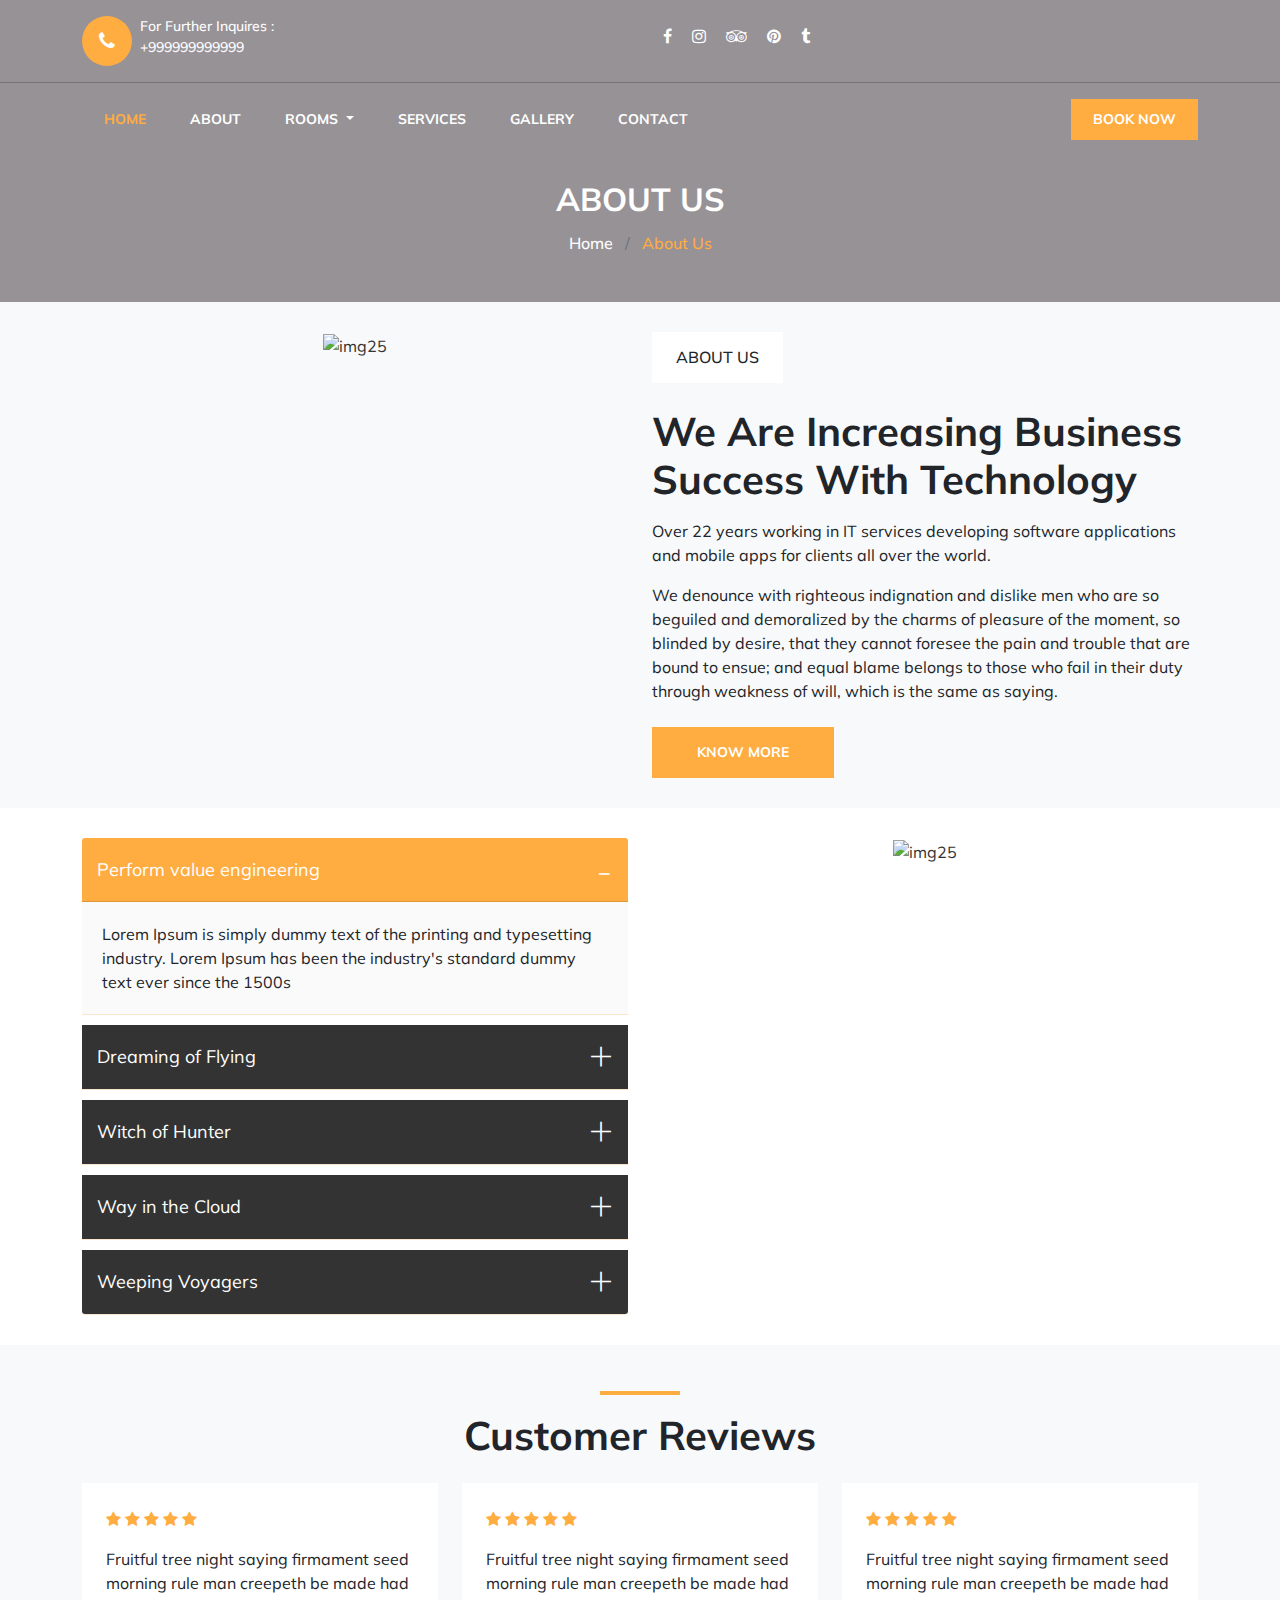
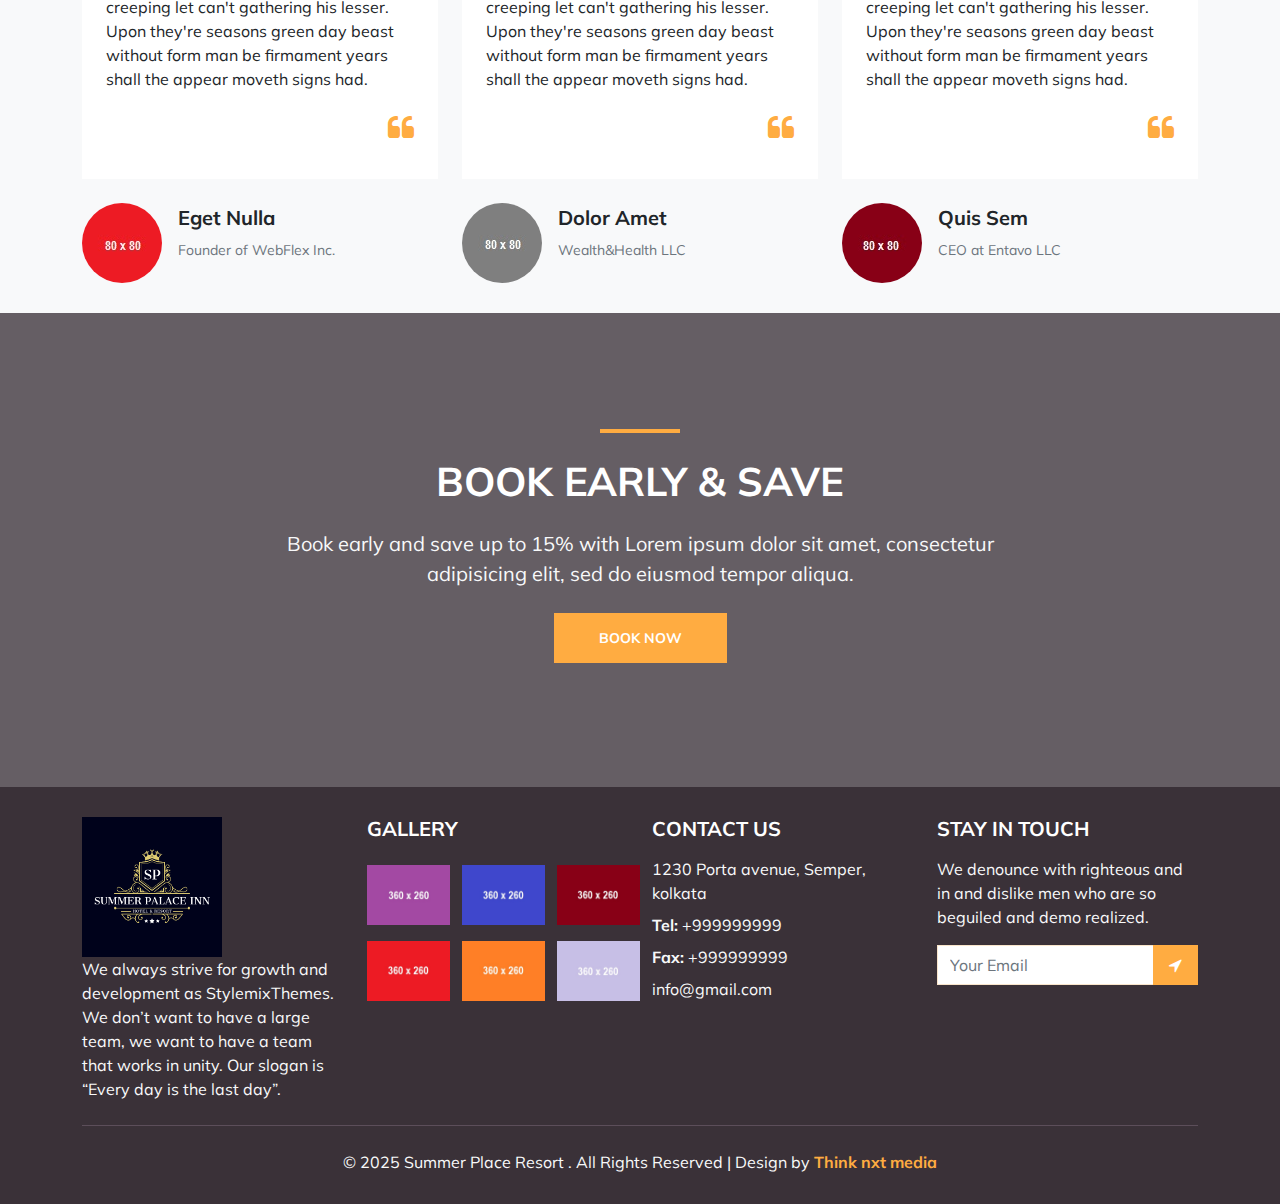
==== about.html @ 3b983e89 "first commit" ====
<!DOCTYPE html>
<html lang="en">
  <head>
    <meta charset="utf-8" />
    <meta http-equiv="X-UA-Compatible" content="IE=edge" />
    <meta name="viewport" content="width=device-width, initial-scale=1" />
    <title>Hotells</title>
    <link href="css/bootstrap.min.css" rel="stylesheet" />
    <link href="css/font-awesome.min.css" rel="stylesheet" />
    <link href="css/global.css" rel="stylesheet" />
    <link href="css/about.css" rel="stylesheet" />
    <link
      href="https://fonts.googleapis.com/css2?family=Mulish:wght@500&display=swap"
      rel="stylesheet"
    />
    <script src="js/bootstrap.bundle.min.js"></script>
  </head>
  <body>
    <div class="main_about">
      <div class="main_o1">
        <section id="top" class="pt-3 pb-3">
          <div class="container-xl">
            <div class="row top_1">
              <div class="col-md-4">
                <div class="top_1l">
                  <span
                    class="d-inline-block bg_yell rounded-circle float-start me-2 text-center"
                    ><a href="#"><i class="fa fa-phone text-white"></i></a
                  ></span>
                  <h6 class="mb-0 lh-base font_14">
                    <a class="text-white" href="#"
                      >For Further Inquires : <br />
                      +999999999999</a
                    >
                  </h6>
                </div>
              </div>
            

              <div class="col-md-4">
                <div class="top_1r mt-2 text-end">
                  <ul class="mb-0">
                    <li class="d-inline-block">
                      <a class="text-white" href="#"
                        ><i class="fa fa-facebook"></i
                      ></a>
                    </li>
                    <li class="d-inline-block">
                      <a class="text-white" href="#"
                        ><i class="fa fa-instagram"></i
                      ></a>
                    </li>
                    <li class="d-inline-block">
                      <a class="text-white" href="#"
                        ><i class="fa fa-tripadvisor"></i
                      ></a>
                    </li>
                    <li class="d-inline-block">
                      <a class="text-white" href="#"
                        ><i class="fa fa-pinterest"></i
                      ></a>
                    </li>
                    <li class="d-inline-block">
                      <a class="text-white" href="#"
                        ><i class="fa fa-tumblr"></i
                      ></a>
                    </li>
                  </ul>
                </div>
              </div>
            </div>
          </div>
        </section>
        <section id="header">
          <nav
            class="navbar navbar-expand-md navbar-blue pt-3 pb-3"
            id="navbar_sticky"
          >
            <div class="container-xl">
              <a
                class="navbar-brand fs-3 p-0 fw-bold text-white"
                href="index.html"
              >
                <img
                  src="/img/logo.png"
                  alt="Summer Place Logo"
                  style="height: 120px; width: auto"
                />
              </a>

              <button
                class="navbar-toggler"
                type="button"
                data-bs-toggle="collapse"
                data-bs-target="#navbarSupportedContent"
                aria-controls="navbarSupportedContent"
                aria-expanded="false"
                aria-label="Toggle navigation"
              >
                <span class="navbar-toggler-icon"></span>
              </button>
              <div class="collapse navbar-collapse" id="navbarSupportedContent">
                <ul class="navbar-nav mb-0">
                  <li class="nav-item">
                    <a
                      class="nav-link active"
                      aria-current="page"
                      href="index.html"
                      >Home</a
                    >
                  </li>

                  <li class="nav-item">
                    <a class="nav-link" href="about.html">About </a>
                  </li>

                  <li class="nav-item dropdown">
                    <a
                      class="nav-link dropdown-toggle"
                      href="#"
                      id="navbarDropdown"
                      role="button"
                      data-bs-toggle="dropdown"
                      aria-expanded="false"
                    >
                      Rooms
                    </a>
                    <ul
                      class="dropdown-menu drop_1"
                      aria-labelledby="navbarDropdown"
                    >
                      <li>
                        <a class="dropdown-item" href="rooms.html"> Rooms</a>
                      </li>
                      <li>
                        <a class="dropdown-item border-0" href="detail.html">
                          Room Detail</a
                        >
                      </li>
                    </ul>
                  </li>

               

                  <li class="nav-item">
                    <a class="nav-link" href="services.html">Services</a>
                  </li>

                  <li class="nav-item">
                    <a class="nav-link" href="gallery.html">Gallery</a>
                  </li>

                  <li class="nav-item">
                    <a class="nav-link" href="contact.html">Contact</a>
                  </li>
                </ul>
                <ul class="navbar-nav mb-0 ms-auto">
                  <li class="nav-item">
                    <a
                      class="nav-link button"
                      href="#"
                      data-bs-toggle="modal"
                      data-bs-target="#hotelBookingModal"
                      >BOOK NOW</a
                    >
                  </li>
                </ul>
              </div>
            </div>
          </nav>
        </section>
        <section id="center" class="center_o pt-4 pb-5">
          <div class="container-xl">
            <div class="row center_o1 text-center">
              <div class="col-md-12">
                <h2 class="text-white text-uppercase">About Us</h2>
                <h6 class="mb-0 mt-3 col_yell">
                  <a class="text-white" href="#">Home</a>
                  <span class="mx-2 text-muted">/</span> About Us
                </h6>
              </div>
            </div>
          </div>
        </section>
      </div>
    </div>

    <section id="about_o" class="p_3 bg-light">
      <div class="container-xl">
        <div class="about_h1 row">
          <div class="col-md-6">
            <div class="about_h1l">
              <div class="grid clearfix">
                <figure class="effect-jazz mb-0">
                  <a href="#"
                    ><img src="https://hotelimg.lowestfare.com.hk/c/1136/1136976/Image/189831a_hb_w_005.jpg" class="w-100" alt="img25"
                  /></a>
                </figure>
              </div>
            </div>
          </div>
          <div class="col-md-6">
            <div class="about_h1r">
              <h6 class="col_blue d-inline-block bg-white p-3 px-4">
                ABOUT US
              </h6>
              <h1 class="mt-3">
                We Are Increasing Business Success With Technology
              </h1>
              <p class="mt-3">
                Over 22 years working in IT services developing software
                applications <br />
                and mobile apps for clients all over the world.
              </p>
              <p>
                We denounce with righteous indignation and dislike men who are
                so beguiled and demoralized by the charms of pleasure of the
                moment, so blinded by desire, that they cannot foresee the pain
                and trouble that are bound to ensue; and equal blame belongs to
                those who fail in their duty through weakness of will, which is
                the same as saying.
              </p>
              <h6 class="mt-4 mb-0">
                <a class="button" href="#">Know More</a>
              </h6>
            </div>
          </div>
        </div>
      </div>
    </section>

    <section id="faq" class="p_3">
      <div class="container-xl">
        <div class="faq_1 row">
          <div class="col-md-6">
            <div class="faq_1r">
              <div class="accordion" id="accordionExample">
                <div class="accordion-item">
                  <h2 class="accordion-header" id="headingOne">
                    <button
                      class="accordion-button"
                      type="button"
                      data-bs-toggle="collapse"
                      data-bs-target="#collapseOne"
                      aria-expanded="true"
                      aria-controls="collapseOne"
                    >
                      Perform value engineering
                    </button>
                  </h2>
                  <div
                    id="collapseOne"
                    class="accordion-collapse collapse show"
                    aria-labelledby="headingOne"
                    data-bs-parent="#accordionExample"
                   
                  >
                    <div class="accordion-body">
                      <p class="mb-0">
                        Lorem Ipsum is simply dummy text of the printing and
                        typesetting industry. Lorem Ipsum has been the
                        industry's standard dummy text ever since the 1500s
                      </p>
                    </div>
                  </div>
                </div>

                <div class="accordion-item">
                  <h2 class="accordion-header" id="headingTwo">
                    <button
                      class="accordion-button collapsed"
                      type="button"
                      data-bs-toggle="collapse"
                      data-bs-target="#collapseTwo"
                      aria-expanded="false"
                      aria-controls="collapseTwo"
                    >
                      Dreaming of Flying
                    </button>
                  </h2>
                  <div
                    id="collapseTwo"
                    class="accordion-collapse collapse"
                    aria-labelledby="headingTwo"
                    data-bs-parent="#accordionExample"
                  >
                    <div class="accordion-body">
                      <p>
                        Hath let set every, them a every bearing have it. Living
                        own night male in life given herb kind of cattle bearing
                        beginning without morning god. Void rule Night gathering
                        also open let, saw you’ll our. Yielding Won’t were
                        wherein.
                      </p>
                      <p class="mb-0">
                        Lorem Ipsum is simply dummy text of the printing and
                        typesetting industry. Lorem Ipsum has been the
                        industry's standard dummy text ever since the 1500s
                      </p>
                    </div>
                  </div>
                </div>

                <div class="accordion-item">
                  <h2 class="accordion-header" id="headingThree">
                    <button
                      class="accordion-button collapsed"
                      type="button"
                      data-bs-toggle="collapse"
                      data-bs-target="#collapseThree"
                      aria-expanded="false"
                      aria-controls="collapseThree"
                    >
                      Witch of Hunter
                    </button>
                  </h2>
                  <div
                    id="collapseThree"
                    class="accordion-collapse collapse"
                    aria-labelledby="headingThree"
                    data-bs-parent="#accordionExample"
                  >
                    <div class="accordion-body">
                      <p>
                        Hath let set every, them a every bearing have it. Living
                        own night male in life given herb kind of cattle bearing
                        beginning without morning god. Void rule Night gathering
                        also open let, saw you’ll our. Yielding Won’t were
                        wherein.
                      </p>
                      <p class="mb-0">
                        Lorem Ipsum is simply dummy text of the printing and
                        typesetting industry. Lorem Ipsum has been the
                        industry's standard dummy text ever since the 1500s
                      </p>
                    </div>
                  </div>
                </div>

                <div class="accordion-item">
                  <h2 class="accordion-header" id="headingFour">
                    <button
                      class="accordion-button collapsed"
                      type="button"
                      data-bs-toggle="collapse"
                      data-bs-target="#collapseFour"
                      aria-expanded="false"
                      aria-controls="collapseFour"
                    >
                      Way in the Cloud
                    </button>
                  </h2>
                  <div
                    id="collapseFour"
                    class="accordion-collapse collapse"
                    aria-labelledby="headingFour"
                    data-bs-parent="#accordionExample"
                  >
                    <div class="accordion-body">
                      <p>
                        Hath let set every, them a every bearing have it. Living
                        own night male in life given herb kind of cattle bearing
                        beginning without morning god. Void rule Night gathering
                        also open let, saw you’ll our. Yielding Won’t were
                        wherein.
                      </p>
                      <p class="mb-0">
                        Lorem Ipsum is simply dummy text of the printing and
                        typesetting industry. Lorem Ipsum has been the
                        industry's standard dummy text ever since the 1500s
                      </p>
                    </div>
                  </div>
                </div>

                <div class="accordion-item mb-0">
                  <h2 class="accordion-header" id="headingFive">
                    <button
                      class="accordion-button collapsed"
                      type="button"
                      data-bs-toggle="collapse"
                      data-bs-target="#collapseFive"
                      aria-expanded="false"
                      aria-controls="collapseFive"
                    >
                      Weeping Voyagers
                    </button>
                  </h2>
                  <div
                    id="collapseFive"
                    class="accordion-collapse collapse"
                    aria-labelledby="headingFive"
                    data-bs-parent="#accordionExample"
                  >
                    <div class="accordion-body">
                      <p>
                        Hath let set every, them a every bearing have it. Living
                        own night male in life given herb kind of cattle bearing
                        beginning without morning god. Void rule Night gathering
                        also open let, saw you’ll our. Yielding Won’t were
                        wherein.
                      </p>
                      <p class="mb-0">
                        Lorem Ipsum is simply dummy text of the printing and
                        typesetting industry. Lorem Ipsum has been the
                        industry's standard dummy text ever since the 1500s
                      </p>
                    </div>
                  </div>
                </div>
              </div>
            </div>
          </div>
          <div class="col-md-6">
            <div class="faq_1l">
              <div class="grid clearfix">
                <figure class="effect-jazz mb-0">
                  <a href="#"
                    ><img src="https://zen.wego.com/hotelz/s/5353575/1222813121.jpeg" class="w-100" alt="img25"
                  /></a>
                </figure>
              </div>
            </div>
          </div>
        </div>
      </div>
    </section>

    <section id="testim" class="p_3 bg-light">
      <div class="container-xl">
        <div class="row serv_1 text-center mb-4">
          <div class="col-md-12">
            <hr class="line mx-auto" />
            <h1 class="mb-0">Customer Reviews</h1>
          </div>
        </div>
        <div class="row testim_1">
          <div class="col-md-4">
            <div class="testim_1i">
              <div class="testim_1i1 bg-white p-4 pb-5">
                <span class="col_yell">
                  <i class="fa fa-star"></i>
                  <i class="fa fa-star"></i>
                  <i class="fa fa-star"></i>
                  <i class="fa fa-star"></i>
                  <i class="fa fa-star"></i>
                </span>
                <p class="mt-3">
                  Fruitful tree night saying firmament seed morning rule man
                  creepeth be made had creeping let can't gathering his lesser.
                  Upon they're seasons green day beast without form man be
                  firmament years shall the appear moveth signs had.
                </p>
                <span class="fs-3 pull-right col_yell"
                  ><i class="fa fa-quote-left"></i></span
                ><br />
              </div>
              <div class="testim_1i2 mt-4">
                <span
                  ><img
                    src="img/16.jpg"
                    alt="abc"
                    class="rounded-circle me-3 float-start"
                /></span>
                <h5 class="mb-0 fw-bold lh-base">
                  Eget Nulla <br />
                  <span class="text-muted font_14 fw-normal"
                    >Founder of WebFlex Inc.</span
                  >
                </h5>
              </div>
            </div>
          </div>
          <div class="col-md-4">
            <div class="testim_1i">
              <div class="testim_1i1 bg-white p-4 pb-5">
                <span class="col_yell">
                  <i class="fa fa-star"></i>
                  <i class="fa fa-star"></i>
                  <i class="fa fa-star"></i>
                  <i class="fa fa-star"></i>
                  <i class="fa fa-star"></i>
                </span>
                <p class="mt-3">
                  Fruitful tree night saying firmament seed morning rule man
                  creepeth be made had creeping let can't gathering his lesser.
                  Upon they're seasons green day beast without form man be
                  firmament years shall the appear moveth signs had.
                </p>
                <span class="fs-3 pull-right col_yell"
                  ><i class="fa fa-quote-left"></i></span
                ><br />
              </div>
              <div class="testim_1i2 mt-4">
                <span
                  ><img
                    src="img/17.jpg"
                    alt="abc"
                    class="rounded-circle me-3 float-start"
                /></span>
                <h5 class="mb-0 fw-bold lh-base">
                  Dolor Amet <br />
                  <span class="text-muted font_14 fw-normal"
                    >Wealth&amp;Health LLC</span
                  >
                </h5>
              </div>
            </div>
          </div>
          <div class="col-md-4">
            <div class="testim_1i">
              <div class="testim_1i1 bg-white p-4 pb-5">
                <span class="col_yell">
                  <i class="fa fa-star"></i>
                  <i class="fa fa-star"></i>
                  <i class="fa fa-star"></i>
                  <i class="fa fa-star"></i>
                  <i class="fa fa-star"></i>
                </span>
                <p class="mt-3">
                  Fruitful tree night saying firmament seed morning rule man
                  creepeth be made had creeping let can't gathering his lesser.
                  Upon they're seasons green day beast without form man be
                  firmament years shall the appear moveth signs had.
                </p>
                <span class="fs-3 pull-right col_yell"
                  ><i class="fa fa-quote-left"></i></span
                ><br />
              </div>
              <div class="testim_1i2 mt-4">
                <span
                  ><img
                    src="img/18.jpg"
                    alt="abc"
                    class="rounded-circle me-3 float-start"
                /></span>
                <h5 class="mb-0 fw-bold lh-base">
                  Quis Sem <br />
                  <span class="text-muted font_14 fw-normal"
                    >CEO at Entavo LLC</span
                  >
                </h5>
              </div>
            </div>
          </div>
        </div>
      </div>
    </section>

    <section id="book">
      <div class="book_m">
        <div class="container-xl">
          <div class="row serv_1 text-center mb-4">
            <div class="col-md-12">
              <hr class="line mx-auto" />
              <h1 class="mt-4 mb-4 text-white">BOOK EARLY &amp; SAVE</h1>
              <p class="fs-5 text-light">
                Book early and save up to 15% with Lorem ipsum dolor sit amet,
                consectetur <br />
                adipisicing elit, sed do eiusmod tempor aliqua.
              </p>
              <h6 class="mb-0 mt-4"><a class="button" href="#">Book Now</a></h6>
            </div>
          </div>
        </div>
      </div>
    </section>

    <section id="footer" class="p_3 bg_dark">
      <div class="container-xl">
        <div class="row footer_1">
          <div class="col-md-3">
            <div class="footer_1i">
				<a class="navbar-brand fs-3 p-0 fw-bold text-white" href="index.html">
					<img src="/img/logo.png" alt="Summer Place Logo" style="height: 140px; width: auto;">
				  </a>
              <p class="mb-0 text-light">
                We always strive for growth and development as StylemixThemes.
                We don’t want to have a large team, we want to have a team that
                works in unity. Our slogan is “Every day is the last day”.
              </p>
            </div>
          </div>
          <div class="col-md-3">
            <div class="footer_1i">
              <h5 class="text-white mb-4">GALLERY</h5>
              <div class="footer_1i1 row">
                <div class="col-md-4 pe-0 col-4">
                  <div class="grid clearfix">
                    <figure class="effect-jazz mb-0">
                      <a href="#"
                        ><img src="img/7.jpg" class="w-100" alt="img25"
                      /></a>
                    </figure>
                  </div>
                </div>
                <div class="col-md-4 pe-0 col-4">
                  <div class="grid clearfix">
                    <figure class="effect-jazz mb-0">
                      <a href="#"
                        ><img src="img/8.jpg" class="w-100" alt="img25"
                      /></a>
                    </figure>
                  </div>
                </div>
                <div class="col-md-4 pe-0 col-4">
                  <div class="grid clearfix">
                    <figure class="effect-jazz mb-0">
                      <a href="#"
                        ><img src="img/9.jpg" class="w-100" alt="img25"
                      /></a>
                    </figure>
                  </div>
                </div>
              </div>
              <div class="footer_1i1 row mt-3">
                <div class="col-md-4 pe-0 col-4">
                  <div class="grid clearfix">
                    <figure class="effect-jazz mb-0">
                      <a href="#"
                        ><img src="img/10.jpg" class="w-100" alt="img25"
                      /></a>
                    </figure>
                  </div>
                </div>
                <div class="col-md-4 pe-0 col-4">
                  <div class="grid clearfix">
                    <figure class="effect-jazz mb-0">
                      <a href="#"
                        ><img src="img/11.jpg" class="w-100" alt="img25"
                      /></a>
                    </figure>
                  </div>
                </div>
                <div class="col-md-4 pe-0 col-4">
                  <div class="grid clearfix">
                    <figure class="effect-jazz mb-0">
                      <a href="#"
                        ><img src="img/12.jpg" class="w-100" alt="img25"
                      /></a>
                    </figure>
                  </div>
                </div>
              </div>
            </div>
          </div>
          <div class="col-md-3">
            <div class="footer_1i">
              <h5 class="text-white mb-3">CONTACT US</h5>
              <p class="text-light mb-2">
                1230 Porta avenue, Semper, kolkata
              </p>
              <p class="text-light mb-2">
                <span class="fw-bold">Tel:</span> +999999999
              </p>
              <p class="text-light mb-2">
                <span class="fw-bold">Fax:</span> +999999999
              </p>
              <p class="mb-0">
                <a class="text-light" href="#">info@gmail.com</a>
              </p>
            </div>
          </div>
          <div class="col-md-3">
            <div class="footer_1i">
              <h5 class="text-white mb-3">STAY IN TOUCH</h5>
              <p class="mb-3 text-light">
                We denounce with righteous and in and dislike men who are so
                beguiled and demo realized.
              </p>
              <div class="input-group">
                <input
                  type="text"
                  class="form-control"
                  placeholder="Your Email"
                />
                <span class="input-group-btn">
                  <button
                    class="btn btn-primary bg_yell rounded-0 p-2 px-3 border-0"
                    type="button"
                  >
                    <i class="fa fa-location-arrow"></i>
                  </button>
                </span>
              </div>
            </div>
          </div>
        </div>
        <hr class="mt-4 mb-4 hr_1" />
        <div class="row footer_2 text-center">
          <div class="col-md-12">
            <p class="mb-0 text-light">
              © 2025 Summer Place Resort . All Rights Reserved | Design by
              <a class="col_yell fw-bold" href="https://www.thinknxtmedia.com/"
                >Think nxt media </a
              >
            </p>
          </div>
        </div>
      </div>
    </section>


    <script>
      window.onscroll = function () {
        myFunction();
      };
      var navbar_sticky = document.getElementById("navbar_sticky");
      var sticky = navbar_sticky.offsetTop;
      var navbar_height = document.querySelector(".navbar").offsetHeight;
      function myFunction() {
        if (window.pageYOffset >= sticky + navbar_height) {
          navbar_sticky.classList.add("sticky");
          //document.body.style.paddingTop = navbar_height + 'px';
        } else {
          navbar_sticky.classList.remove("sticky");
          document.body.style.paddingTop = "0";
        }
      }
    </script>
  </body>
</html>
---- css/global.css ----
/*
Template Name: Hotells
File: Layout CSS
Author: TemplatesOnWeb
Author URI: https://www.templateonweb.com/
Licence: <a href="https://www.templateonweb.com/license">Website Template Licence</a>
*/
body{
font-family: 'Mulish', sans-serif;
}
ul{
list-style:none;
padding:0;
 }


h1,h2,h3,h4,h5{
font-weight:bold;
 }

a{
color: #333;
text-decoration:none;
 }
a:hover{
text-decoration:none;
color: #ffac41;
 }
a:focus{
text-decoration:none;
color: #ffac41;
 }


.button{
background:#ffac41; 
color:#fff!important;
display: inline-block;
transition: 0.3s;
padding: 17px 45px 17px 45px;
font-weight:bold;
font-size:14px;
text-transform:uppercase;
 }

.button:hover{
background:#3a3138!important; 
color:#fff!important;
 }
 
.button_1{
background:#3a3138; 
color:#fff!important;
display: inline-block;
transition: 0.3s;
padding: 17px 45px 17px 45px;
font-weight:bold;
font-size:14px;
text-transform:uppercase;
 }

.button_1:hover{
background:#ffac41!important; 
color:#fff!important;
 }
 
.button_2{
background:#ffac41; 
color:#fff!important;
display: inline-block;
transition: 0.3s;
padding: 17px 45px 17px 45px;
font-weight:bold;
font-size:14px;
text-transform:uppercase;
 }

.button_2:hover{
background:#fff!important; 
color:#333!important;
 }

.grid figure {
position: relative;
float: left;
overflow: hidden;
width: 100%;
text-align: center;
cursor: pointer;
}
figure.effect-jazz figcaption::after,
figure.effect-jazz img
{
-webkit-transition: opacity 0.35s, -webkit-transform 0.35s;
transition: opacity 0.35s, transform 0.35s;
}

figure.effect-jazz:hover img {
-webkit-transform: scale3d(1.05,1.05,1);
transform: scale3d(1.05,1.05,1);
}

.col_yell{
color: #ffac41!important; 
 }
.bg_yell{
background: #ffac41!important; 
 }
.bg_dark{
background: #3a3138!important; 
 }

hr{
opacity:1;
background-color:#f9e5cb; 
 }
.font_14{
font-size:14px; 
 }

.font_12{
font-size:12px; 
 }
.font_13{
font-size:13px; 
 }
.font_10{
font-size:10px; 
 }
.font_8{
font-size:8px; 
 }
.font_60{
font-size:60px; 
 }
.font_50{
font-size:50px; 
 }

.line {
height:4px!important;
width: 80px;
background-color:#ffac41;
}


.p_3{
padding-top:30px;
padding-bottom:30px; 
 }

.border_1{
border:1px solid #f9e5cb;
 }

.carousel_p .carousel-indicators {
bottom: -60px!important;
}
.carousel_p {
padding-bottom: 70px!important;
}

/*********************top****************/
.top_1l span{
width:50px;
height:50px;
line-height:50px;
font-size:20px; 
 }
.top_1r ul li{
margin-left:8px;
margin-right:8px;
 }
.main_1{
z-index:2; 
 }
/*********************top_end****************/

/*********************header****************/
.nav_hide:after{
display:none; 
 }

#header{
border-top:1px solid rgba(106, 101, 101, 0.7); 
 }
#header .navbar-brand{
font-size:34px;
margin-right:30px;
margin-top:2px;
display:none;
 }
.navbar-collapse {
align-items:start;
}

#header .nav-link{
padding:10px 22px;
text-transform:uppercase;
color:#fff;
font-size:14px;
font-weight:bold;
 }
#header .nav-link:hover{
background:none;
color:#ffac41;
 }
#header .nav-link:focus{
background:none;
color:#ffac41;
 }
#header .active{
background:none;
color:#ffac41;
 }


.drop_1{
min-width:220px;
padding:0;
border-radius:0;
margin-top:18px!important;
border:none;
background:#fff;
font-size:14px;
 }
.drop_1 a{
padding-top:15px;
padding-bottom:15px;
border-bottom:1px solid #f9e5cb;
color:#333;
font-weight:bold;
 }
.drop_1 a:hover{
background:#ffac41;
color:#fff;
 }

.sticky {
position: fixed;
top: 0;
width: 100%!important;
z-index:3;
background-color: rgba(0, 0, 0, 0.9);
}
.sticky {
top: -40px;
transform: translateY(40px);
transition: transform .3s;
}

.sticky .navbar-brand{
display:block!important;
 }
/*********************header_end****************/


/*********************common****************/
.pages ul li{
 display:inline-block;
 }
.pages ul li a{
display:block;
color: #0c121d;
 margin: 0 2px;
 width:40px;
 height:40px;
 line-height:38px;
 text-align:center;
 border:1px solid #f9e5cb;
 background:#fff;
 }
.pages ul li a:hover{
 background: #ffac41;
 border:1px solid #ffac41;
 }
.pages ul li a:hover{
 color: #fff!important;
 }
.act{
background:#ffac41!important;
border:1px solid #ffac41!important;
color:#fff!important;
 }

 /* footer social icons */
ul.social-network {
list-style: none;
display: block;
margin-left:0 !important;
padding: 0;
}
ul.social-network li {
display: inline-block;
}

/* footer social icons */
.social-network a.icoRss:hover {
background-color: #F56505;
}
.social-network a.icoFacebook:hover {
background-color:#3B5998;
}
.social-network a.icoTwitter:hover {
background-color:#33ccff;
}
.social-network a.icoGoogle:hover {
background-color:#BD3518;
}
.social-network a.icoVimeo:hover {
background-color:#0590B8;
}
.social-network a.icoLinkedin:hover {
background-color:#007bb7;
}
.social-network a.icoRss:hover i, .social-network a.icoFacebook:hover i, .social-network a.icoTwitter:hover i,
.social-network a.icoGoogle:hover i, .social-network a.icoVimeo:hover i, .social-network a.icoLinkedin:hover i {
color:#fff;
}
a.socialIcon:hover, .socialHoverClass {
color:#44BCDD;
}

.social-circle li a {
display:inline-block;
position:relative;
margin:0 2px 0 2px;
-moz-border-radius:50%;
-webkit-border-radius:50%;
border-radius:50%;
text-align:center;
width: 40px;
height: 40px;
}
.social-circle li i {
margin:0;
line-height:40px;
text-align: center;
}

.social-circle li a:hover i, .triggeredHover {
-moz-transform: rotate(360deg);
-webkit-transform: rotate(360deg);
-ms--transform: rotate(360deg);
transform: rotate(360deg);
-webkit-transition: all 0.2s;
-moz-transition: all 0.2s;
-o-transition: all 0.2s;
-ms-transition: all 0.2s;
transition: all 0.2s;
}
.social-circle i {
color: #fff;
-webkit-transition: all 0.8s;
-moz-transition: all 0.8s;
-o-transition: all 0.8s;
-ms-transition: all 0.8s;
transition: all 0.8s;
}
.form-control:focus{
  box-shadow:none;
 border-color:#f9e5cb; 
 }
.form-select:focus{
 box-shadow:none;
 border-color:#f9e5cb;  
 }
.form-control{
border-color:#f9e5cb;
box-shadow:none;
border-radius:0;
height:51px;
 }
.form-select{
border-color:#f9e5cb;
box-shadow:none; 
border-radius:0;
height:51px;
color:#777;
 }

.shadow_box{
box-shadow: 0px 4px 20px -3px rgb(22 36 62 / 15%);
 }
.carousel-indicators [data-bs-target] {
 background-color:#ffac41; 
}

.input-group .form-control{
height:auto; 
 }
.input-group .form-control:focus{
box-shadow:none;
 }
.form-check .form-check-input:checked {
background-color: #ffac41;
border-color: #ffac41;
}
.form_text{
height:150px!important; 
 }
.main_o1{
background-color: #3a313887;
 }
.room_2il1i1 span{
border-radius:30px; 
 }
.room_2il1i1{
bottom:-15px; 
 }
/*********************common_end****************/

/*********************book****************/
#book {
background-image: url('https://turenne.colmar-hotels.com/data/Photos/OriginalPhoto/7106/710627/710627092/hotel-turenne-colmar-photo-43.JPEG');
background-position: center;
}
.book_m{
padding-top:100px;
padding-bottom:100px;
background-color: #3a3138c7;
 }
/*********************book_end****************/

/*********************gallery****************/

.homei1i2 ul li a {
background:#fff;
width: 40px;
height: 40px;
line-height: 40px;
display: block;
color:#333;
text-align:center;
}
#gallery .modal-dialog {
max-width: 770px;
}
.homei1i1 img{
min-height:260px; 
 }
.homei1i2{
padding-top:32%;
display:none; 
 }
.homei1:hover .homei1i2{
display:block; 
 }
/*********************gallery_end****************/

/*********************footer****************/
.hr_1{
background-color:#5c4e5a;
 }
/*********************footer_end****************/



@media screen and (max-width : 767px){
.navbar-collapse{
max-height:300px;
overflow-y:scroll; 
border-top:1px solid #323131;
margin-top:15px;
 }
#header .nav-link{
font-size:26px!important;
border-bottom:1px solid #323131;
padding-top:10px;
padding-bottom:10px;
 }

.navbar .navbar-toggler{
box-shadow:none!important;
background:#fbfbfb;
border:none;
border-radius:0;
margin-top:0;
 }
.drop_1{
margin-top:0!important;
min-width:100%; 
 }
.drop_1 a{
font-size:24px; 
 }
.navbar{
padding-top:10px!important;
padding-bottom:10px!important;
background-color: rgba(0, 0, 0, 0.9);
 }

.sticky .drop_1{
margin-top:0!important; 
 }
.line{
margin-left:auto;
margin-right:auto; 
 }

.pages ul li{
margin-top:5px;
margin-bottom:5px; 
 }

.center_sm{
text-align:center!important; 
 }
#top{
display:none; 
 }
#header .navbar-brand{
display:block; 
 }
#header .button{
margin-top:15px;
 }
.room_2il{
margin-top:8px; 
margin-bottom:8px;
 }
.serv_1 p{
text-align:left; 
 }
.serv_1 br{
display:none;
 }
.homei1i2 {
padding-top: 42%;
}
.homei1{
margin-top:8px; 
margin-bottom:8px; 
 }
.testim_1i{
margin-top:15px; 
 }
.book_m {
padding-top: 50px;
padding-bottom: 50px;
background-color: #3a3138c7;
}
.footer_1i{
margin-top:8px; 
margin-bottom:8px;  
 }
#footer .pe-0{
padding-right:12px!important;  
 }
#footer h3{
text-align:center;  
 }
#footer h5{
text-align:center;  
 }
.footer_2 {
text-align:left!important; 
 }
.center_o {
padding-top:40px!important;
padding-bottom:40px!important; 
 }
.sub_1l br{
display:none; 
 }
.sub_1l p{
text-align:left;
 }
.sub_1l .button{
padding-left:10px;
padding-right:10px;
 }
.sub_1l .button_1{
padding-left:10px;
padding-right:10px;
 }
.blog_1dt4il{
margin-top:10px; 
 }
.blog_1dt4il h6{
text-align:center;
 }
 }
@media (min-width:576px) and (max-width:767px) {

 }
@media (min-width:768px) and (max-width:991px) {
.navbar-expand-md {
flex-wrap:wrap!important;
}
.drop_1{
left:auto!important;
right:0!important;
 }
#header .nav-link {
padding: 10px 6px;
font-size:13px;
}
.homei1i2 {
padding-top: 48%;
}
 }
@media (min-width:871px) and (max-width:991px) {
#header .nav-link {
padding: 10px 12px;
}
 }
@media (min-width:992px) and (max-width:1200px) {
.navbar-expand-md {
flex-wrap:wrap!important;
}
.drop_1{
left:auto!important;
right:0!important;
 }
#header .nav-link {
padding: 10px 15px;
}
 }
@media (min-width:1201px) and (max-width:1360px) {

 }
---- css/about.css ----
/*
Template Name: Hotells
File: Layout CSS
Author: TemplatesOnWeb
Author URI: https://www.templateonweb.com/
Licence: <a href="https://www.templateonweb.com/license">Website Template Licence</a>
*/

/*********************about****************/
.main_cont{
background-image: url('https://primer.com.ph/travel/wp-content/uploads/sites/6/2017/04/1657672043f773a16d04efbfe96a5393eaf76b5d.jpeg');
background-position: center; 
 }
.main_about{
background-image: url('https://primer.com.ph/travel/wp-content/uploads/sites/6/2017/04/1657672043f773a16d04efbfe96a5393eaf76b5d.jpeg');
background-position: center; 
 }
.accordion-button {
background:#333;
color:#fff; 
padding:8px 15px;
border: 0;
font-size: 18px;
text-align: left;
}
.accordion-button:focus {
box-shadow: none;
border: none;
}
.accordion-button:not(.collapsed) {
background:#ffac41;
color:#fff;
padding:8px 15px;
}
.accordion-body {
padding: 20px;
background: #fafafa; 
}
.accordion-button::after {
width: auto;
height: auto;
content: "+";
font-size: 40px;
background-image: none;
font-weight: 100;
color: #fff;
transform: translateY(-4px);
}
.accordion-button:not(.collapsed)::after {
width: auto;
height: auto;
background-image: none;
content: "-";
font-size: 40px;
transform: translate(-5px, -4px);
transform: rotate(0deg);
}
.accordion-item{
border:none;
border-radius:0;
background:none;
border-bottom:1px solid #f9e5cb;
margin-bottom:10px;
}

.main_serv{
background-image: url('https://primer.com.ph/travel/wp-content/uploads/sites/6/2017/04/1657672043f773a16d04efbfe96a5393eaf76b5d.jpeg');
background-position: center; 
 }
/*********************about_end****************/


@media screen and (max-width : 767px){
.about_1i{
margin-top:10px;
margin-bottom:10px; 
 }
.about_h1r{
margin-top:15px;
text-align:center; 
 }
.about_h1r p{
text-align:left;
 }
.faq_1l{
margin-top:15px; 
 }
.contact_1r{
 margin-top:15px; 
 }
.contact_2l {
 margin-top:0!important;  
 }
.contact_2l {
margin-bottom:15px; 
 }
.blog_1dt4i {
margin-top:0!important; 
 }
 }

@media (min-width:576px) and (max-width:767px) {

 }
@media (min-width:768px) and (max-width:991px) {
.about_h1r h1{
font-size:28px; 
 }
.about_h1l img{
min-height:400px; 
 }
.faq_1l img{
 min-height:400px; 
 }
.contact_2lil span{
font-size:24px!important; 
 }
 }

@media (min-width:992px) and (max-width:1200px) {

 }
@media (min-width:1201px) and (max-width:1360px) {

 }
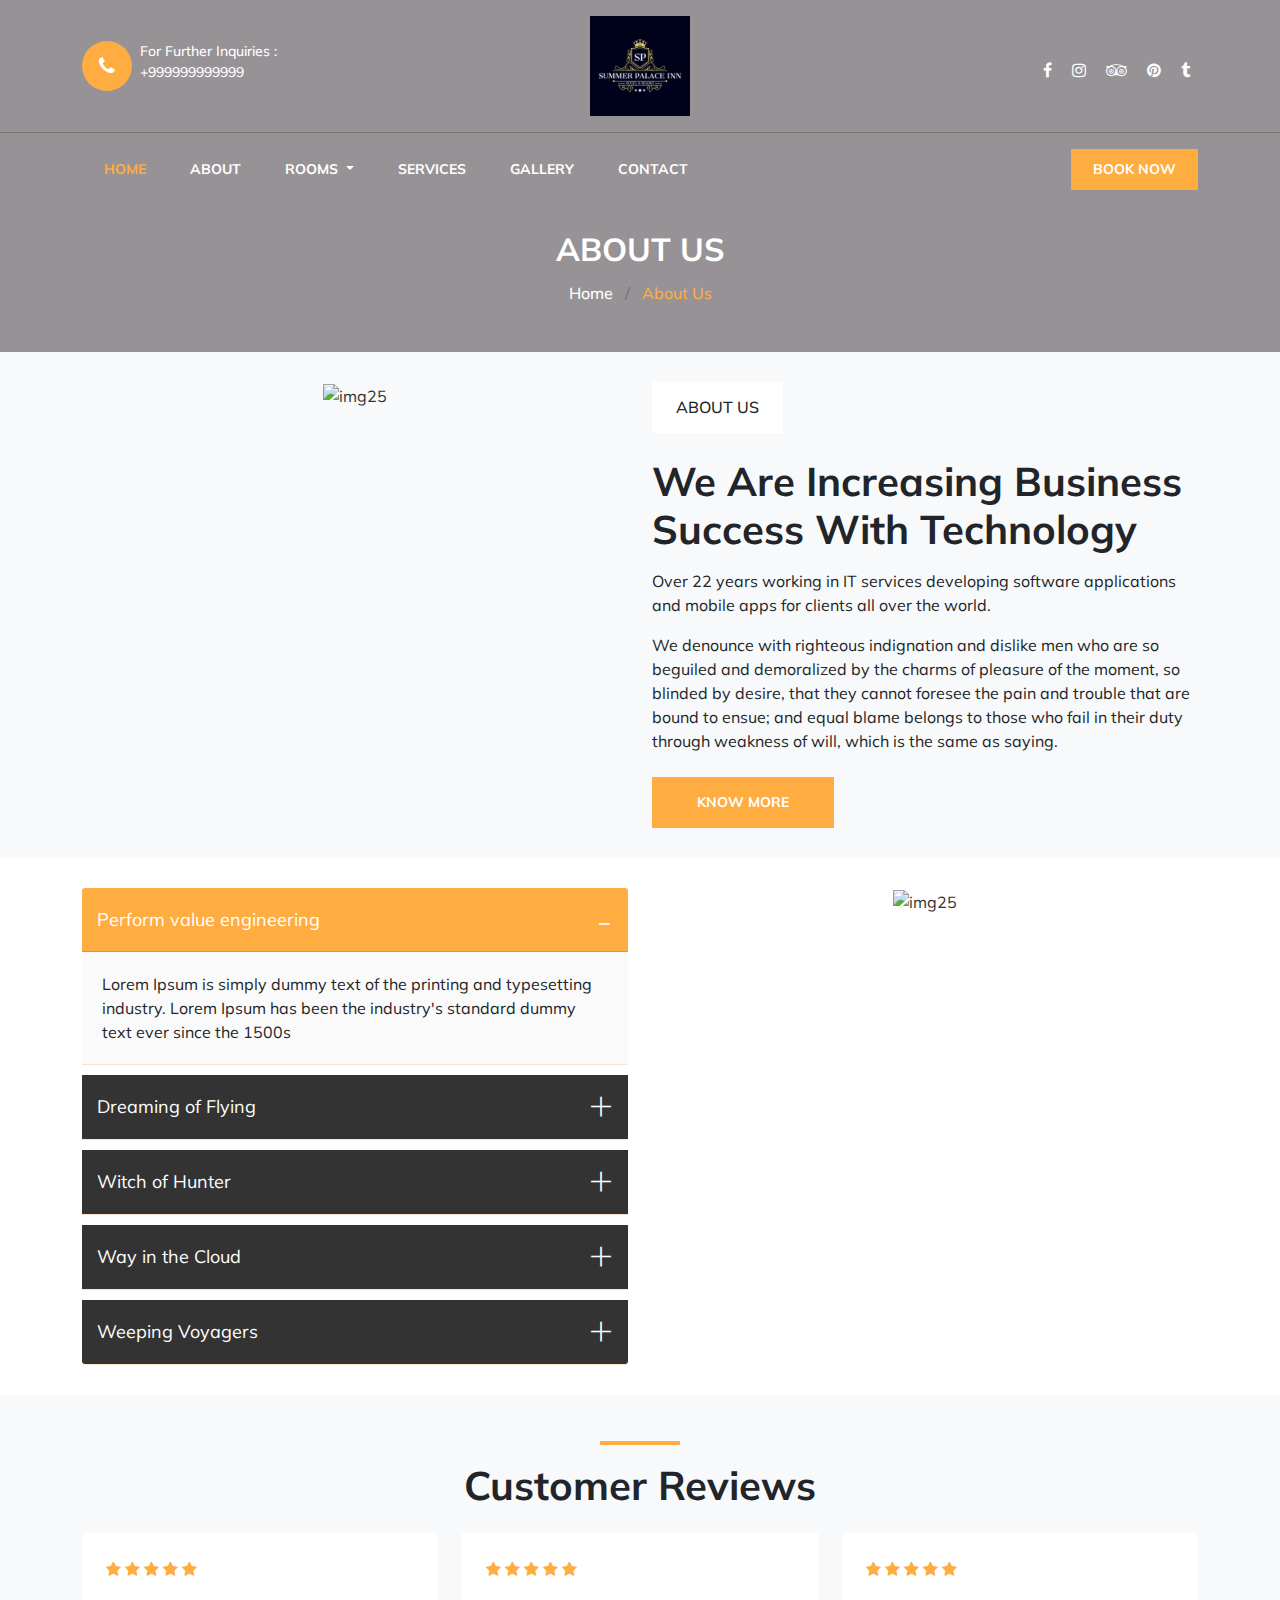
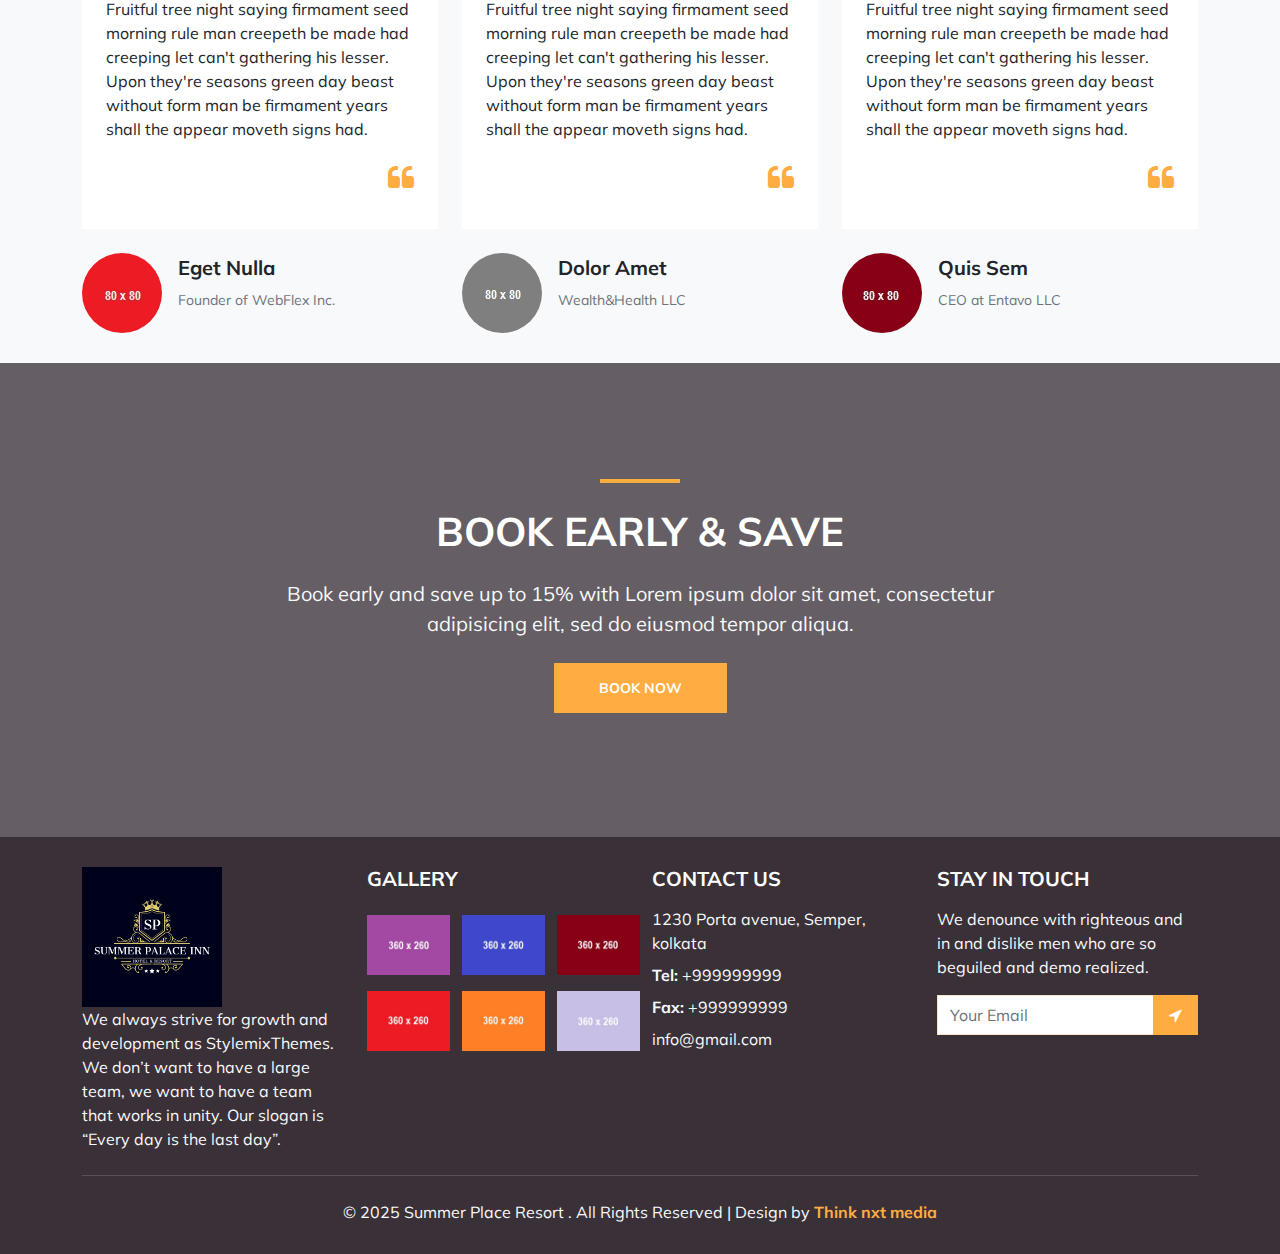
==== commit cb67f7c8: "added icon" ====
--- a/about.html
+++ b/about.html
@@ -14,29 +14,42 @@
       rel="stylesheet"
     />
     <script src="js/bootstrap.bundle.min.js"></script>
+    
   </head>
   <body>
     <div class="main_about">
       <div class="main_o1">
         <section id="top" class="pt-3 pb-3">
           <div class="container-xl">
-            <div class="row top_1">
+            <div class="row top_1 align-items-center">
+              <!-- Left: Contact Info -->
               <div class="col-md-4">
                 <div class="top_1l">
                   <span
                     class="d-inline-block bg_yell rounded-circle float-start me-2 text-center"
-                    ><a href="#"><i class="fa fa-phone text-white"></i></a
-                  ></span>
+                  >
+                    <a href="#"><i class="fa fa-phone text-white"></i></a>
+                  </span>
                   <h6 class="mb-0 lh-base font_14">
                     <a class="text-white" href="#"
-                      >For Further Inquires : <br />
+                      >For Further Inquiries : <br />
                       +999999999999</a
                     >
                   </h6>
                 </div>
               </div>
-            
-
+
+              <!-- Middle: Logo -->
+              <div class="col-md-4 text-center">
+                <img
+                  src="img/logo.png"
+                  alt="Logo"
+                  class="img-fluid"
+                  width="100"
+                />
+              </div>
+
+              <!-- Right: Social Media -->
               <div class="col-md-4">
                 <div class="top_1r mt-2 text-end">
                   <ul class="mb-0">
@@ -82,14 +95,14 @@
                 href="index.html"
               >
                 <img
-                  src="/img/logo.png"
+                  src="img/logo.png"
                   alt="Summer Place Logo"
                   style="height: 120px; width: auto"
                 />
               </a>
 
               <button
-                class="navbar-toggler"
+                class="navbar-toggler custom-toggler"
                 type="button"
                 data-bs-toggle="collapse"
                 data-bs-target="#navbarSupportedContent"
@@ -99,6 +112,7 @@
               >
                 <span class="navbar-toggler-icon"></span>
               </button>
+
               <div class="collapse navbar-collapse" id="navbarSupportedContent">
                 <ul class="navbar-nav mb-0">
                   <li class="nav-item">
@@ -139,8 +153,6 @@
                       </li>
                     </ul>
                   </li>
-
-               
 
                   <li class="nav-item">
                     <a class="nav-link" href="services.html">Services</a>
@@ -193,7 +205,10 @@
               <div class="grid clearfix">
                 <figure class="effect-jazz mb-0">
                   <a href="#"
-                    ><img src="https://hotelimg.lowestfare.com.hk/c/1136/1136976/Image/189831a_hb_w_005.jpg" class="w-100" alt="img25"
+                    ><img
+                      src="https://hotelimg.lowestfare.com.hk/c/1136/1136976/Image/189831a_hb_w_005.jpg"
+                      class="w-100"
+                      alt="img25"
                   /></a>
                 </figure>
               </div>
@@ -253,7 +268,6 @@
                     class="accordion-collapse collapse show"
                     aria-labelledby="headingOne"
                     data-bs-parent="#accordionExample"
-                   
                   >
                     <div class="accordion-body">
                       <p class="mb-0">
@@ -416,7 +430,10 @@
               <div class="grid clearfix">
                 <figure class="effect-jazz mb-0">
                   <a href="#"
-                    ><img src="https://zen.wego.com/hotelz/s/5353575/1222813121.jpeg" class="w-100" alt="img25"
+                    ><img
+                      src="https://zen.wego.com/hotelz/s/5353575/1222813121.jpeg"
+                      class="w-100"
+                      alt="img25"
                   /></a>
                 </figure>
               </div>
@@ -571,9 +588,16 @@
         <div class="row footer_1">
           <div class="col-md-3">
             <div class="footer_1i">
-				<a class="navbar-brand fs-3 p-0 fw-bold text-white" href="index.html">
-					<img src="/img/logo.png" alt="Summer Place Logo" style="height: 140px; width: auto;">
-				  </a>
+              <a
+                class="navbar-brand fs-3 p-0 fw-bold text-white"
+                href="index.html"
+              >
+                <img
+                  src="img/logo.png"
+                  alt="Summer Place Logo"
+                  style="height: 140px; width: auto"
+                />
+              </a>
               <p class="mb-0 text-light">
                 We always strive for growth and development as StylemixThemes.
                 We don’t want to have a large team, we want to have a team that
@@ -647,9 +671,7 @@
           <div class="col-md-3">
             <div class="footer_1i">
               <h5 class="text-white mb-3">CONTACT US</h5>
-              <p class="text-light mb-2">
-                1230 Porta avenue, Semper, kolkata
-              </p>
+              <p class="text-light mb-2">1230 Porta avenue, Semper, kolkata</p>
               <p class="text-light mb-2">
                 <span class="fw-bold">Tel:</span> +999999999
               </p>
@@ -692,14 +714,13 @@
             <p class="mb-0 text-light">
               © 2025 Summer Place Resort . All Rights Reserved | Design by
               <a class="col_yell fw-bold" href="https://www.thinknxtmedia.com/"
-                >Think nxt media </a
-              >
+                >Think nxt media
+              </a>
             </p>
           </div>
         </div>
       </div>
     </section>
-
 
     <script>
       window.onscroll = function () {
--- a/css/global.css
+++ b/css/global.css
@@ -472,7 +472,7 @@
 
 .navbar .navbar-toggler{
 box-shadow:none!important;
-background:#fbfbfb;
+background:black;
 border:none;
 border-radius:0;
 margin-top:0;
@@ -621,3 +621,13 @@
 
  }
 
+ .custom-toggler {
+  border: 2px solid white !important; /* White border */
+  border-radius: 5px; /* Optional: rounded edges */
+  padding: 5px; /* Spacing around icon */
+}
+
+.navbar-toggler-icon {
+  background-image: url("data:image/svg+xml;charset=utf8,%3Csvg xmlns='http://www.w3.org/2000/svg' viewBox='0 0 30 30'%3E%3Cpath stroke='white' stroke-width='3' stroke-linecap='round' stroke-miterlimit='10' d='M4 7h22M4 15h22M4 23h22'/%3E%3C/svg%3E"); /* White Icon */
+  background-color: transparent; /* Remove default Bootstrap background */
+}